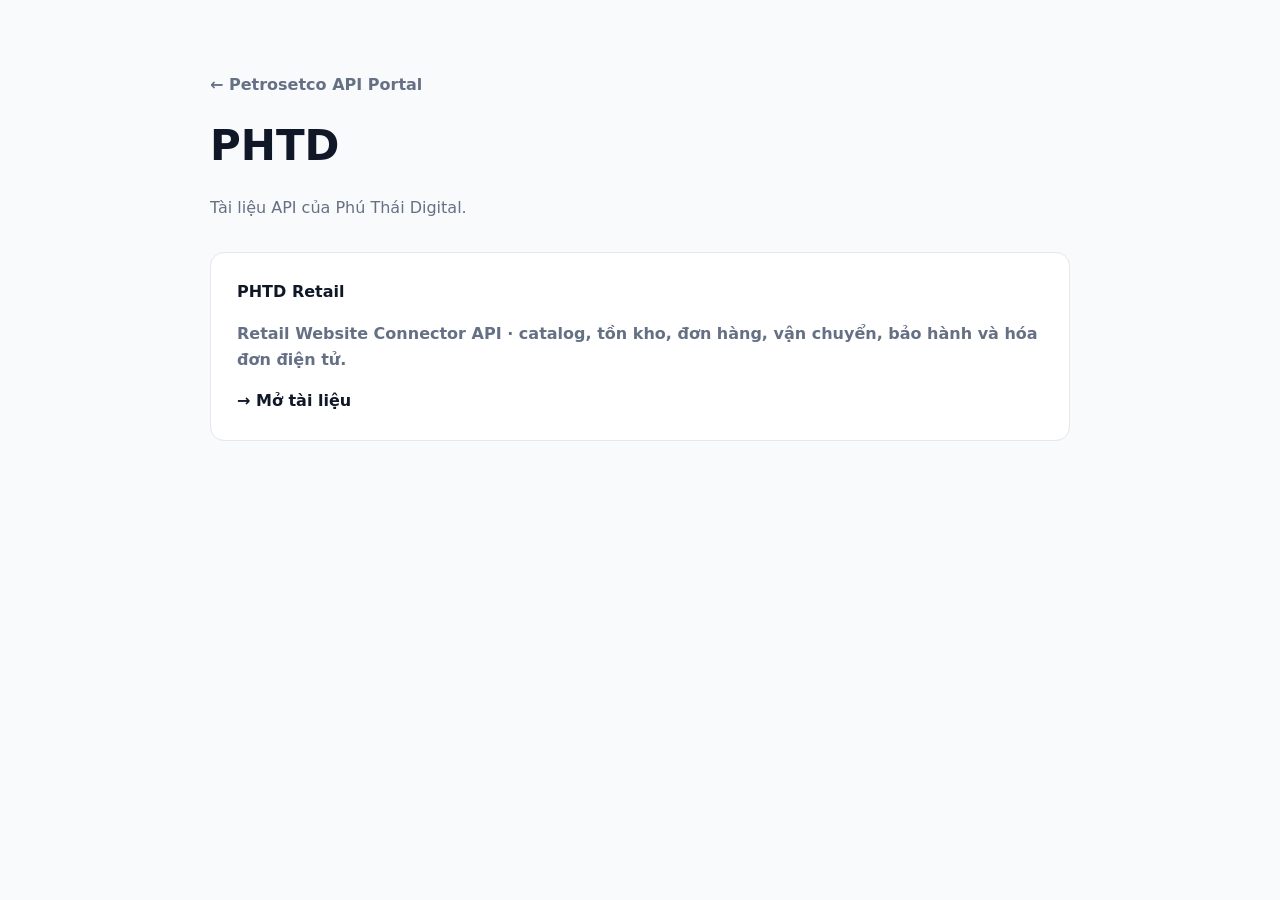
==== PHTD/index.html @ f6a23322 "Publish Petrosetco multi-company API documentation portal" ====
<!doctype html>
<html lang="vi">
<head>
  <meta charset="utf-8">
  <meta name="viewport" content="width=device-width, initial-scale=1">
  <title>PHTD · API Documentation</title>
  <style>body{margin:0;background:#f8fafc;color:#101828;font:16px/1.6 system-ui,sans-serif}main{max-width:860px;margin:auto;padding:72px 28px}a{color:#00785a;font-weight:700;text-decoration:none}.back{color:#667085}.card{display:block;background:#fff;border:1px solid #e4e7ec;border-radius:14px;color:inherit;margin-top:32px;padding:26px;text-decoration:none}.card:hover{border-color:#00785a}h1{font-size:42px;margin:14px 0}p{color:#667085}</style>
</head>
<body><main>
  <a class="back" href="../">← Petrosetco API Portal</a>
  <h1>PHTD</h1><p>Tài liệu API của Phú Thái Digital.</p>
  <a class="card" href="RETAIL/"><strong>PHTD Retail</strong><p>Retail Website Connector API · catalog, tồn kho, đơn hàng, vận chuyển, bảo hành và hóa đơn điện tử.</p><span>→ Mở tài liệu</span></a>
</main></body>
</html>
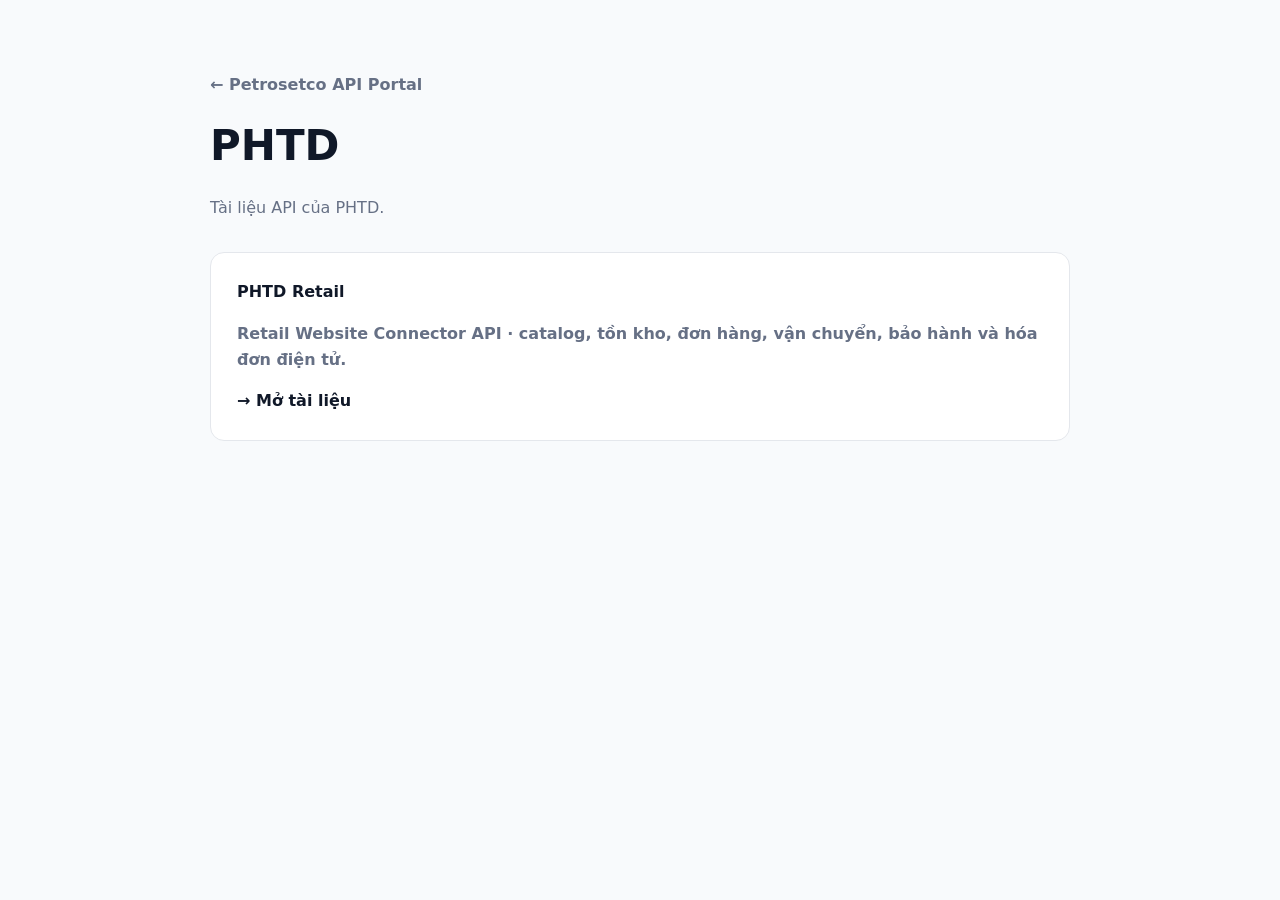
==== commit c4d6a895: "Update API documentation description for PHTD" ====
--- a/PHTD/index.html
+++ b/PHTD/index.html
@@ -8,7 +8,7 @@
 </head>
 <body><main>
   <a class="back" href="../">← Petrosetco API Portal</a>
-  <h1>PHTD</h1><p>Tài liệu API của Phú Thái Digital.</p>
+  <h1>PHTD</h1><p>Tài liệu API của PHTD.</p>
   <a class="card" href="RETAIL/"><strong>PHTD Retail</strong><p>Retail Website Connector API · catalog, tồn kho, đơn hàng, vận chuyển, bảo hành và hóa đơn điện tử.</p><span>→ Mở tài liệu</span></a>
 </main></body>
 </html>
